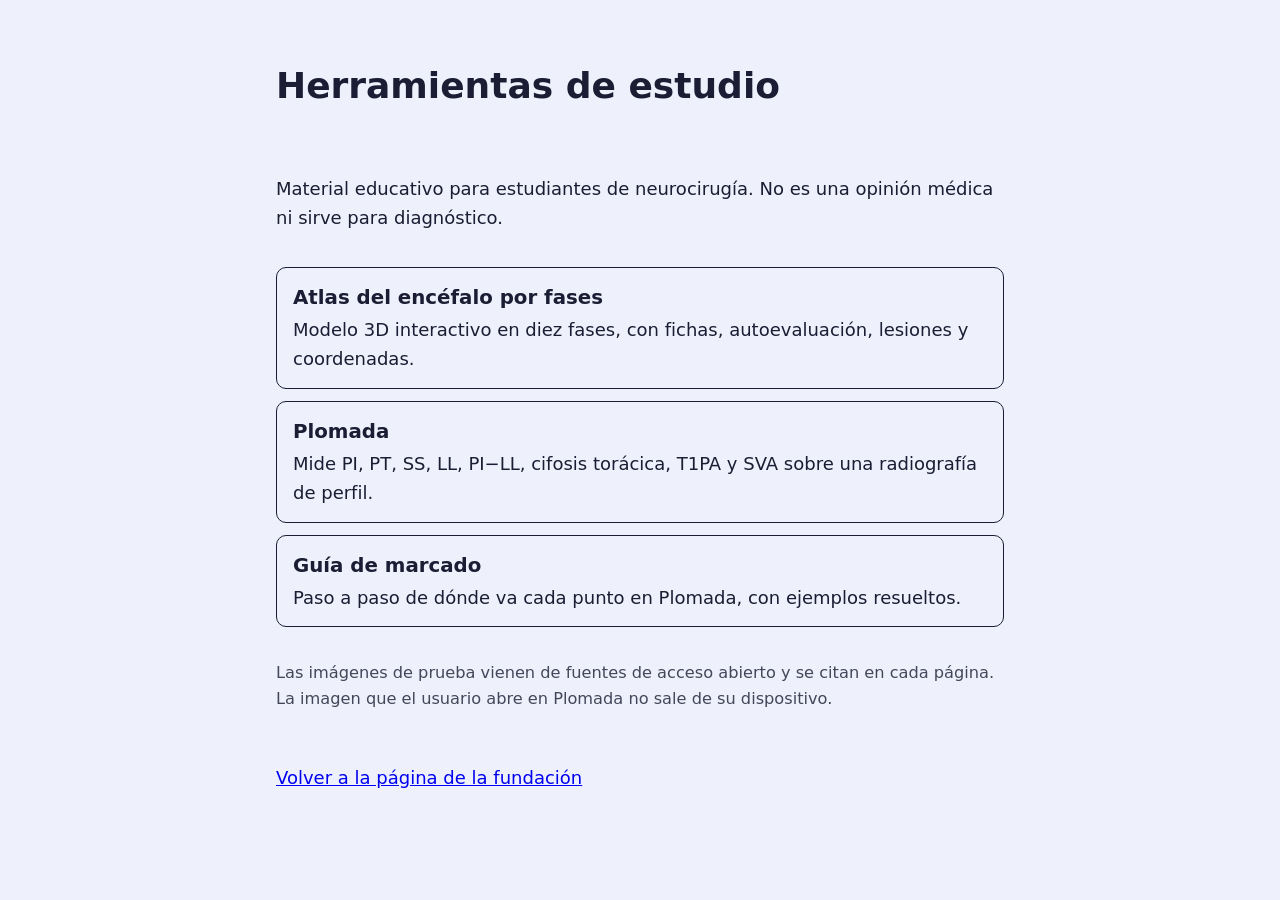
==== herramientas/index.html @ 68eab5f4 "Añadir herramientas de estudio: atlas 3D, Plomada y guía de marcado Páginas autónomas en herramienta" ====
<!doctype html>
<html lang="es">
<head>
<meta charset="utf-8">
<meta name="viewport" content="width=device-width, initial-scale=1">
<title>Herramientas de estudio · Fundación Hipófisis Venezuela</title>
<link rel="stylesheet" href="../style.css">
<style>
  .tools{max-width:760px;margin:0 auto;padding:32px 16px 48px;display:flex;flex-direction:column;gap:16px}
  .tools ul{list-style:none;margin:0;padding:0;display:flex;flex-direction:column;gap:12px}
  .tools li a{display:block;padding:14px 16px;border:1px solid currentColor;border-radius:10px;text-decoration:none;color:inherit}
  .tools li b{display:block;font-size:1.1em}
  .tools .fine{font-size:.9em;opacity:.8}
</style>
</head>
<body>
<main class="tools">
  <h1>Herramientas de estudio</h1>
  <p>Material educativo para estudiantes de neurocirugía. No es una opinión médica ni sirve para diagnóstico.</p>
  <ul>
    <li><a href="atlas-encefalo.html"><b>Atlas del encéfalo por fases</b>Modelo 3D interactivo en diez fases, con fichas, autoevaluación, lesiones y coordenadas.</a></li>
    <li><a href="plomada.html"><b>Plomada</b>Mide PI, PT, SS, LL, PI−LL, cifosis torácica, T1PA y SVA sobre una radiografía de perfil.</a></li>
    <li><a href="guia-marcado.html"><b>Guía de marcado</b>Paso a paso de dónde va cada punto en Plomada, con ejemplos resueltos.</a></li>
  </ul>
  <p class="fine">Las imágenes de prueba vienen de fuentes de acceso abierto y se citan en cada página. La imagen que el usuario abre en Plomada no sale de su dispositivo.</p>
  <p><a href="../index.html">Volver a la página de la fundación</a></p>
</main>
</body>
</html>
---- style.css ----
:root {
  --indigo: #1B2154;
  --guayaba: #E8506E;
  --mango: #FFB000;
  --hielo: #EEF1FB;
  --tinta: #1A1D33;
  --suave: #5a6080;
}

* { box-sizing: border-box; }

body {
  margin: 0;
  font-family: "Atkinson Hyperlegible", system-ui, sans-serif;
  font-size: 1.125rem;
  line-height: 1.65;
  color: var(--tinta);
  background: var(--hielo);
}

h1, h2, .marca, .nombre {
  font-family: "Bricolage Grotesque", "Atkinson Hyperlegible", system-ui, sans-serif;
}

a:focus-visible, summary:focus-visible {
  outline: 4px solid var(--mango);
  outline-offset: 3px;
}

/* Portada */
.portada {
  position: relative;
  overflow: hidden;
  background: var(--indigo);
  color: #fff;
  padding: 1.25rem 1rem 3rem;
}
/* Imagen estilo resonancia, dibujada para la fundación; se desvanece hacia el texto */
.fondo {
  position: absolute;
  inset: 0;
  width: 100%;
  height: 100%;
  opacity: .6;
  pointer-events: none;
  -webkit-mask-image: linear-gradient(to right, transparent 5%, #000 75%);
  mask-image: linear-gradient(to right, transparent 5%, #000 75%);
}
.marca, .portada-contenido { position: relative; }
@media (max-width: 51.99rem) { .fondo { opacity: .3; } }

.saltar {
  position: absolute;
  left: 1rem;
  top: -4rem;
  z-index: 10;
  background: var(--mango);
  color: var(--indigo);
  font-weight: 700;
  padding: .75rem 1rem;
  border-radius: 8px;
}
.saltar:focus { top: 1rem; }
.marca {
  max-width: 64rem;
  margin: 0 auto 2.5rem;
  font-weight: 800;
  font-size: 1.1rem;
  color: var(--mango);
}
.portada-contenido {
  max-width: 64rem;
  margin: 0 auto;
  display: grid;
  gap: 2rem;
  align-items: center;
}
.portada h1 {
  font-size: clamp(2rem, 6vw, 3.4rem);
  line-height: 1.1;
  font-weight: 800;
  margin: 0 0 1.25rem;
}
.portada p { max-width: 38rem; margin: 0 0 1.75rem; color: #dfe3f7; }
.boton {
  display: inline-block;
  background: var(--mango);
  color: var(--indigo);
  font-weight: 700;
  padding: 1rem 1.75rem;
  border-radius: 12px;
  text-decoration: none;
  min-height: 3.25rem;
}
.boton:hover { background: #ffc233; }
.ilustracion { width: 100%; max-width: 22rem; justify-self: center; }

/* Único movimiento: mensajes que salen de la hipófisis */
.lineas line { stroke-dasharray: 2 12; animation: fluir 1.6s linear infinite; }
@keyframes fluir { to { stroke-dashoffset: -28; } }
@media (prefers-reduced-motion: reduce) {
  .lineas line { animation: none; }
}

@media (min-width: 52rem) {
  .portada-contenido { grid-template-columns: 1.3fr 1fr; }
}

/* Contenido */
main { max-width: 44rem; margin: 0 auto; padding: 1.5rem 1rem; }
section { margin: 0 0 2.5rem; }
h2 {
  font-size: 1.7rem;
  line-height: 1.2;
  color: var(--indigo);
  margin: 0 0 .75rem;
}
.nota { color: var(--suave); font-style: italic; }

.emergencia {
  background: #fff;
  border-left: 8px solid var(--guayaba);
  border-radius: 6px;
  padding: 1.25rem;
}
.emergencia h2 { color: #B3243F; }

/* Condiciones: cada una muestra su hormona */
details {
  background: #fff;
  border-radius: 10px;
  margin: 0 0 .6rem;
  border: 2px solid transparent;
}
details[open] { border-color: var(--indigo); }
summary {
  cursor: pointer;
  list-style: none;
  padding: 1rem 1.1rem;
  min-height: 3.5rem;
  display: flex;
  flex-wrap: wrap;
  justify-content: space-between;
  align-items: center;
  gap: .4rem .75rem;
}
summary::-webkit-details-marker { display: none; }
.nombre { font-weight: 800; font-size: 1.15rem; color: var(--indigo); }
.hormona {
  font-size: .95rem;
  background: #FFF1C9;
  color: #5a4000;
  padding: .15rem .7rem;
  border-radius: 99px;
}
details p { margin: 0; padding: 0 1.1rem 1.1rem; }

/* Pasos: aquí sí hay una secuencia */
.pasos { list-style: none; margin: 0 0 1rem; padding: 0; counter-reset: paso; }
.pasos li {
  counter-increment: paso;
  display: flex;
  align-items: center;
  gap: 1rem;
  background: #fff;
  padding: .8rem 1rem;
  border-radius: 10px;
  margin-bottom: .5rem;
}
.pasos li::before {
  content: counter(paso);
  flex: none;
  width: 2.4rem;
  height: 2.4rem;
  border-radius: 50%;
  background: #C93A58;
  color: #fff;
  font-weight: 800;
  display: grid;
  place-items: center;
}

.contacto {
  background: var(--indigo);
  color: #fff;
  padding: 1.5rem 1.25rem;
  border-radius: 10px;
}
.contacto h2 { color: var(--mango); }
.contacto .nota { color: #cfd5f5; }

footer {
  max-width: 44rem;
  margin: 0 auto;
  padding: 0 1rem 2.5rem;
  font-size: .95rem;
  color: var(--suave);
}
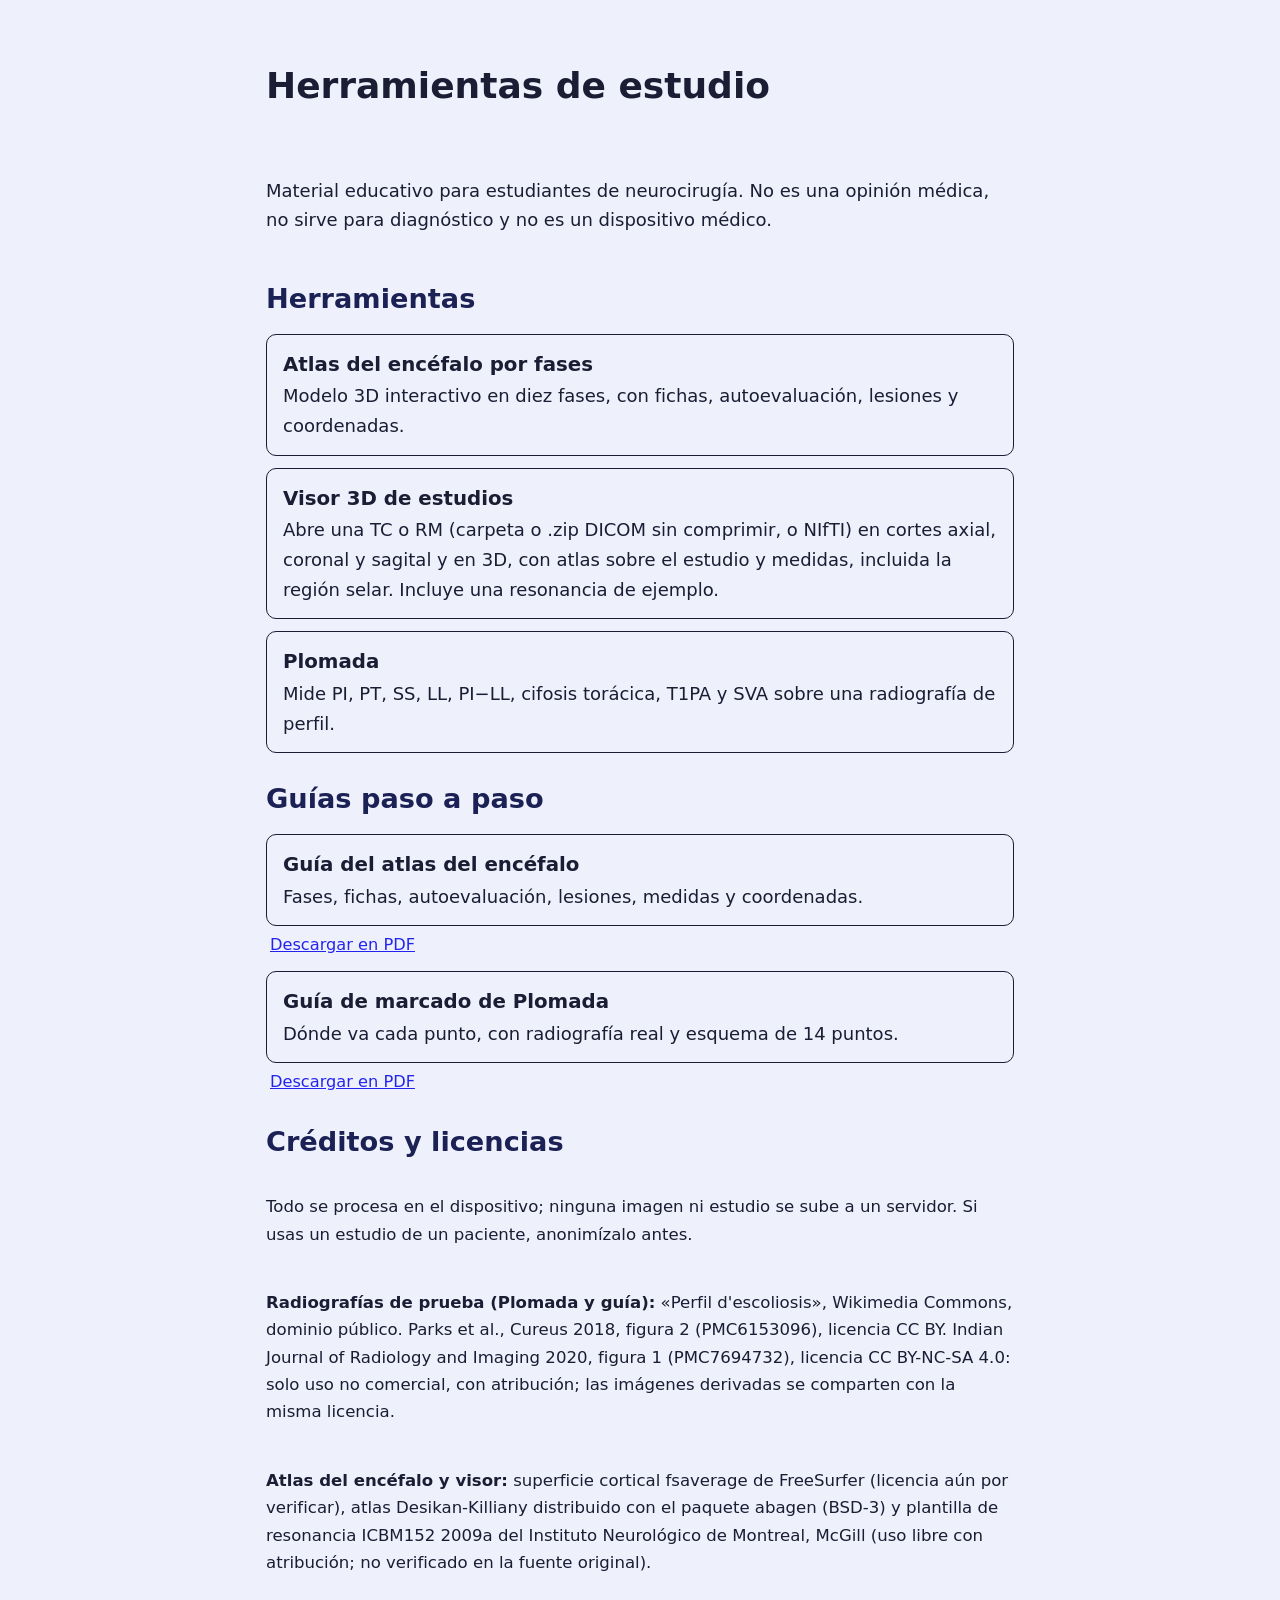
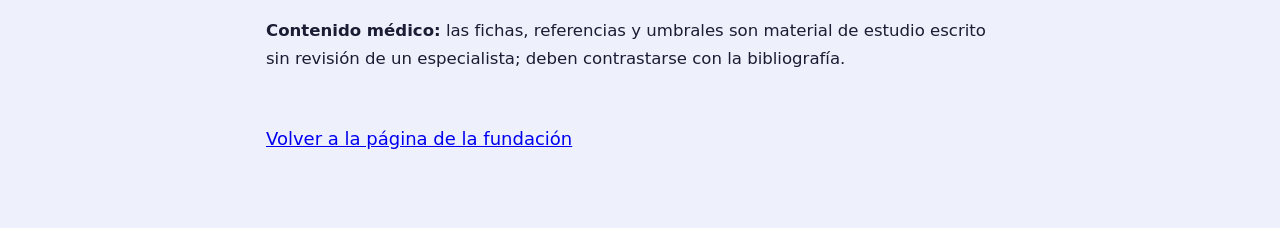
==== commit 1288ea64: "Añadir visor de estudios, guías y PDFs; corregir créditos de licencia Visor 3D de TC/RM con atlas so" ====
--- a/herramientas/index.html
+++ b/herramientas/index.html
@@ -6,23 +6,40 @@
 <title>Herramientas de estudio · Fundación Hipófisis Venezuela</title>
 <link rel="stylesheet" href="../style.css">
 <style>
-  .tools{max-width:760px;margin:0 auto;padding:32px 16px 48px;display:flex;flex-direction:column;gap:16px}
+  .tools{max-width:780px;margin:0 auto;padding:32px 16px 56px;display:flex;flex-direction:column;gap:18px}
+  .tools h2{margin:12px 0 0}
   .tools ul{list-style:none;margin:0;padding:0;display:flex;flex-direction:column;gap:12px}
-  .tools li a{display:block;padding:14px 16px;border:1px solid currentColor;border-radius:10px;text-decoration:none;color:inherit}
+  .tools li a.card{display:block;padding:14px 16px;border:1px solid currentColor;border-radius:10px;text-decoration:none;color:inherit}
   .tools li b{display:block;font-size:1.1em}
-  .tools .fine{font-size:.9em;opacity:.8}
+  .tools .fine{font-size:.9em;opacity:.85;margin:6px 4px 0}
+  .tools .lic{display:flex;flex-direction:column;gap:8px;font-size:.92em}
 </style>
 </head>
 <body>
 <main class="tools">
   <h1>Herramientas de estudio</h1>
-  <p>Material educativo para estudiantes de neurocirugía. No es una opinión médica ni sirve para diagnóstico.</p>
+  <p>Material educativo para estudiantes de neurocirugía. No es una opinión médica, no sirve para diagnóstico y no es un dispositivo médico.</p>
+
+  <h2>Herramientas</h2>
   <ul>
-    <li><a href="atlas-encefalo.html"><b>Atlas del encéfalo por fases</b>Modelo 3D interactivo en diez fases, con fichas, autoevaluación, lesiones y coordenadas.</a></li>
-    <li><a href="plomada.html"><b>Plomada</b>Mide PI, PT, SS, LL, PI−LL, cifosis torácica, T1PA y SVA sobre una radiografía de perfil.</a></li>
-    <li><a href="guia-marcado.html"><b>Guía de marcado</b>Paso a paso de dónde va cada punto en Plomada, con ejemplos resueltos.</a></li>
+    <li><a class="card" href="atlas-encefalo.html"><b>Atlas del encéfalo por fases</b>Modelo 3D interactivo en diez fases, con fichas, autoevaluación, lesiones y coordenadas.</a></li>
+    <li><a class="card" href="visor-estudios.html"><b>Visor 3D de estudios</b>Abre una TC o RM (carpeta o .zip DICOM sin comprimir, o NIfTI) en cortes axial, coronal y sagital y en 3D, con atlas sobre el estudio y medidas, incluida la región selar. Incluye una resonancia de ejemplo.</a></li>
+    <li><a class="card" href="plomada.html"><b>Plomada</b>Mide PI, PT, SS, LL, PI−LL, cifosis torácica, T1PA y SVA sobre una radiografía de perfil.</a></li>
   </ul>
-  <p class="fine">Las imágenes de prueba vienen de fuentes de acceso abierto y se citan en cada página. La imagen que el usuario abre en Plomada no sale de su dispositivo.</p>
+
+  <h2>Guías paso a paso</h2>
+  <ul>
+    <li><a class="card" href="guia-atlas.html"><b>Guía del atlas del encéfalo</b>Fases, fichas, autoevaluación, lesiones, medidas y coordenadas.</a><p class="fine"><a href="../descargas/Guia-atlas-encefalo.pdf">Descargar en PDF</a></p></li>
+    <li><a class="card" href="guia-marcado.html"><b>Guía de marcado de Plomada</b>Dónde va cada punto, con radiografía real y esquema de 14 puntos.</a><p class="fine"><a href="../descargas/Guia-de-marcado-Plomada.pdf">Descargar en PDF</a></p></li>
+  </ul>
+
+  <h2>Créditos y licencias</h2>
+  <div class="lic">
+    <p>Todo se procesa en el dispositivo; ninguna imagen ni estudio se sube a un servidor. Si usas un estudio de un paciente, anonimízalo antes.</p>
+    <p><b>Radiografías de prueba (Plomada y guía):</b> «Perfil d'escoliosis», Wikimedia Commons, dominio público. Parks et al., Cureus 2018, figura 2 (PMC6153096), licencia CC BY. Indian Journal of Radiology and Imaging 2020, figura 1 (PMC7694732), licencia CC BY-NC-SA 4.0: solo uso no comercial, con atribución; las imágenes derivadas se comparten con la misma licencia.</p>
+    <p><b>Atlas del encéfalo y visor:</b> superficie cortical fsaverage de FreeSurfer (licencia aún por verificar), atlas Desikan-Killiany distribuido con el paquete abagen (BSD-3) y plantilla de resonancia ICBM152 2009a del Instituto Neurológico de Montreal, McGill (uso libre con atribución; no verificado en la fuente original).</p>
+    <p><b>Contenido médico:</b> las fichas, referencias y umbrales son material de estudio escrito sin revisión de un especialista; deben contrastarse con la bibliografía.</p>
+  </div>
   <p><a href="../index.html">Volver a la página de la fundación</a></p>
 </main>
 </body>
